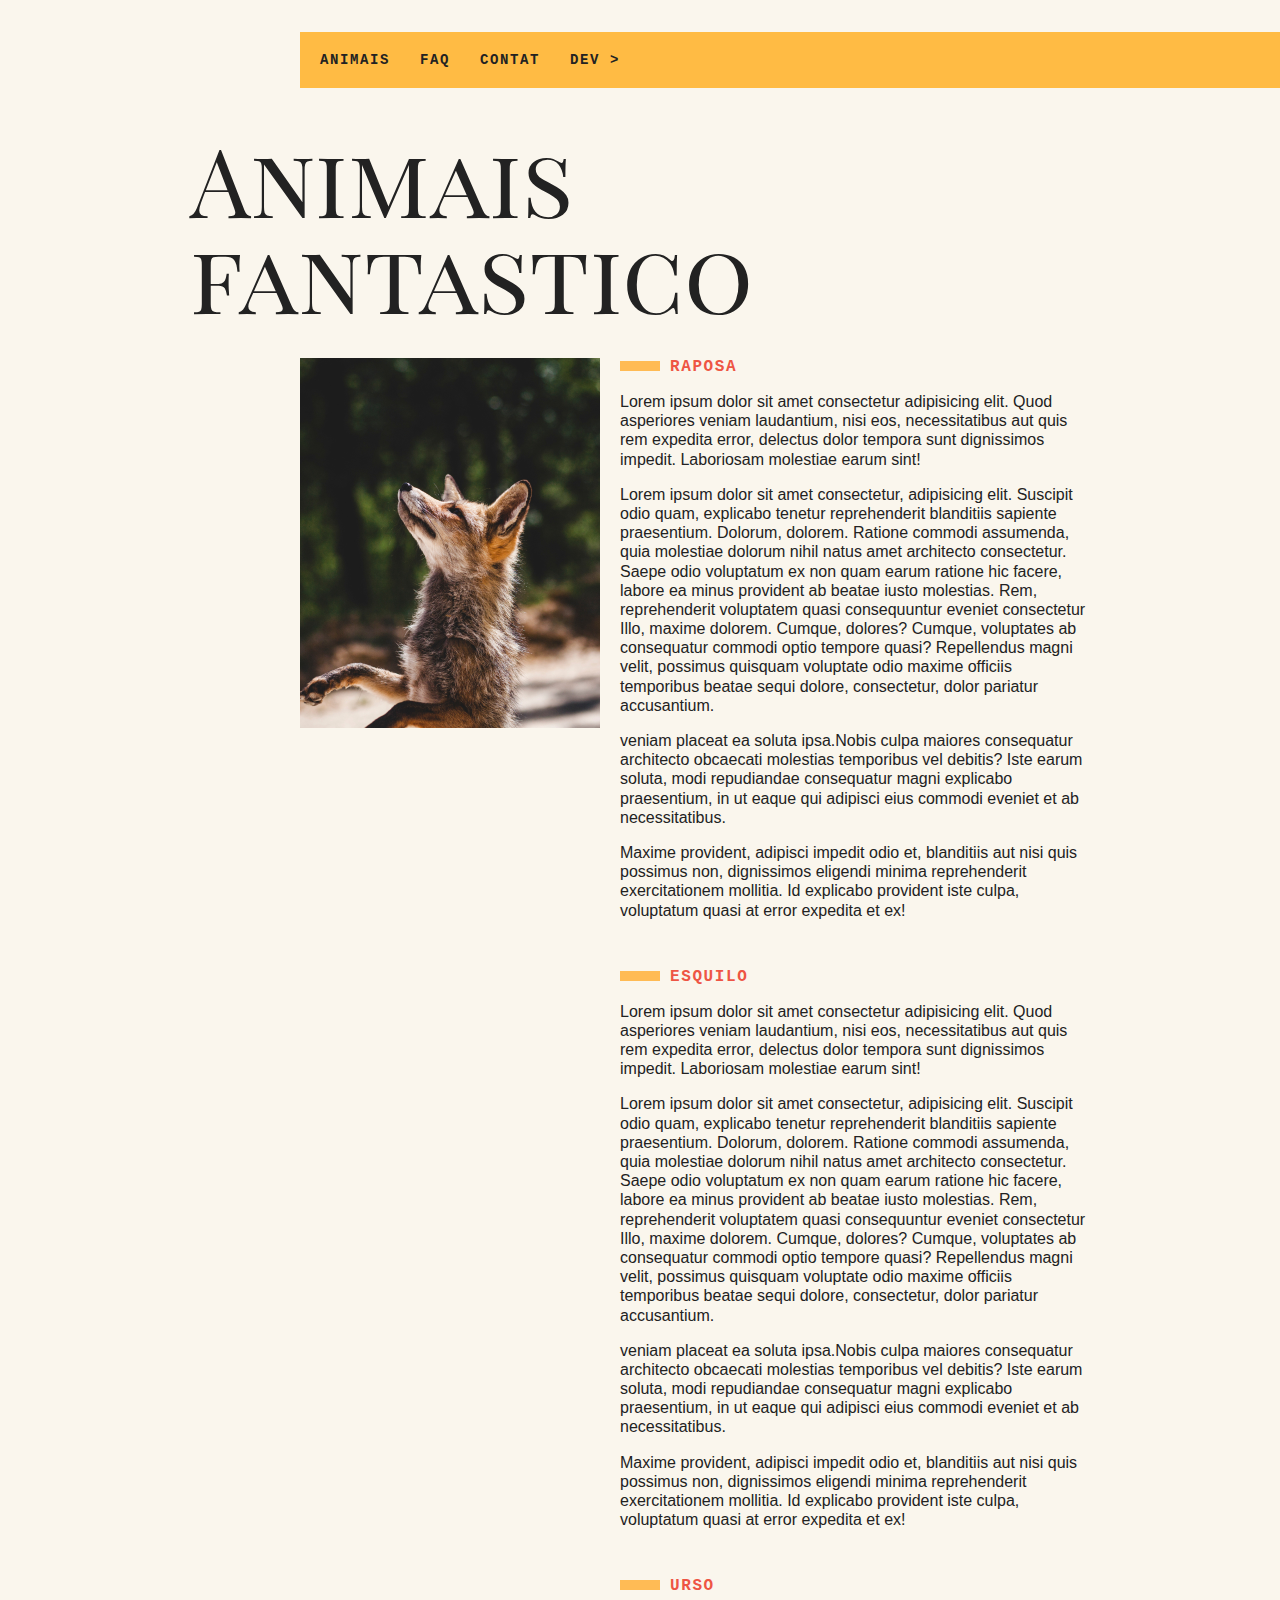
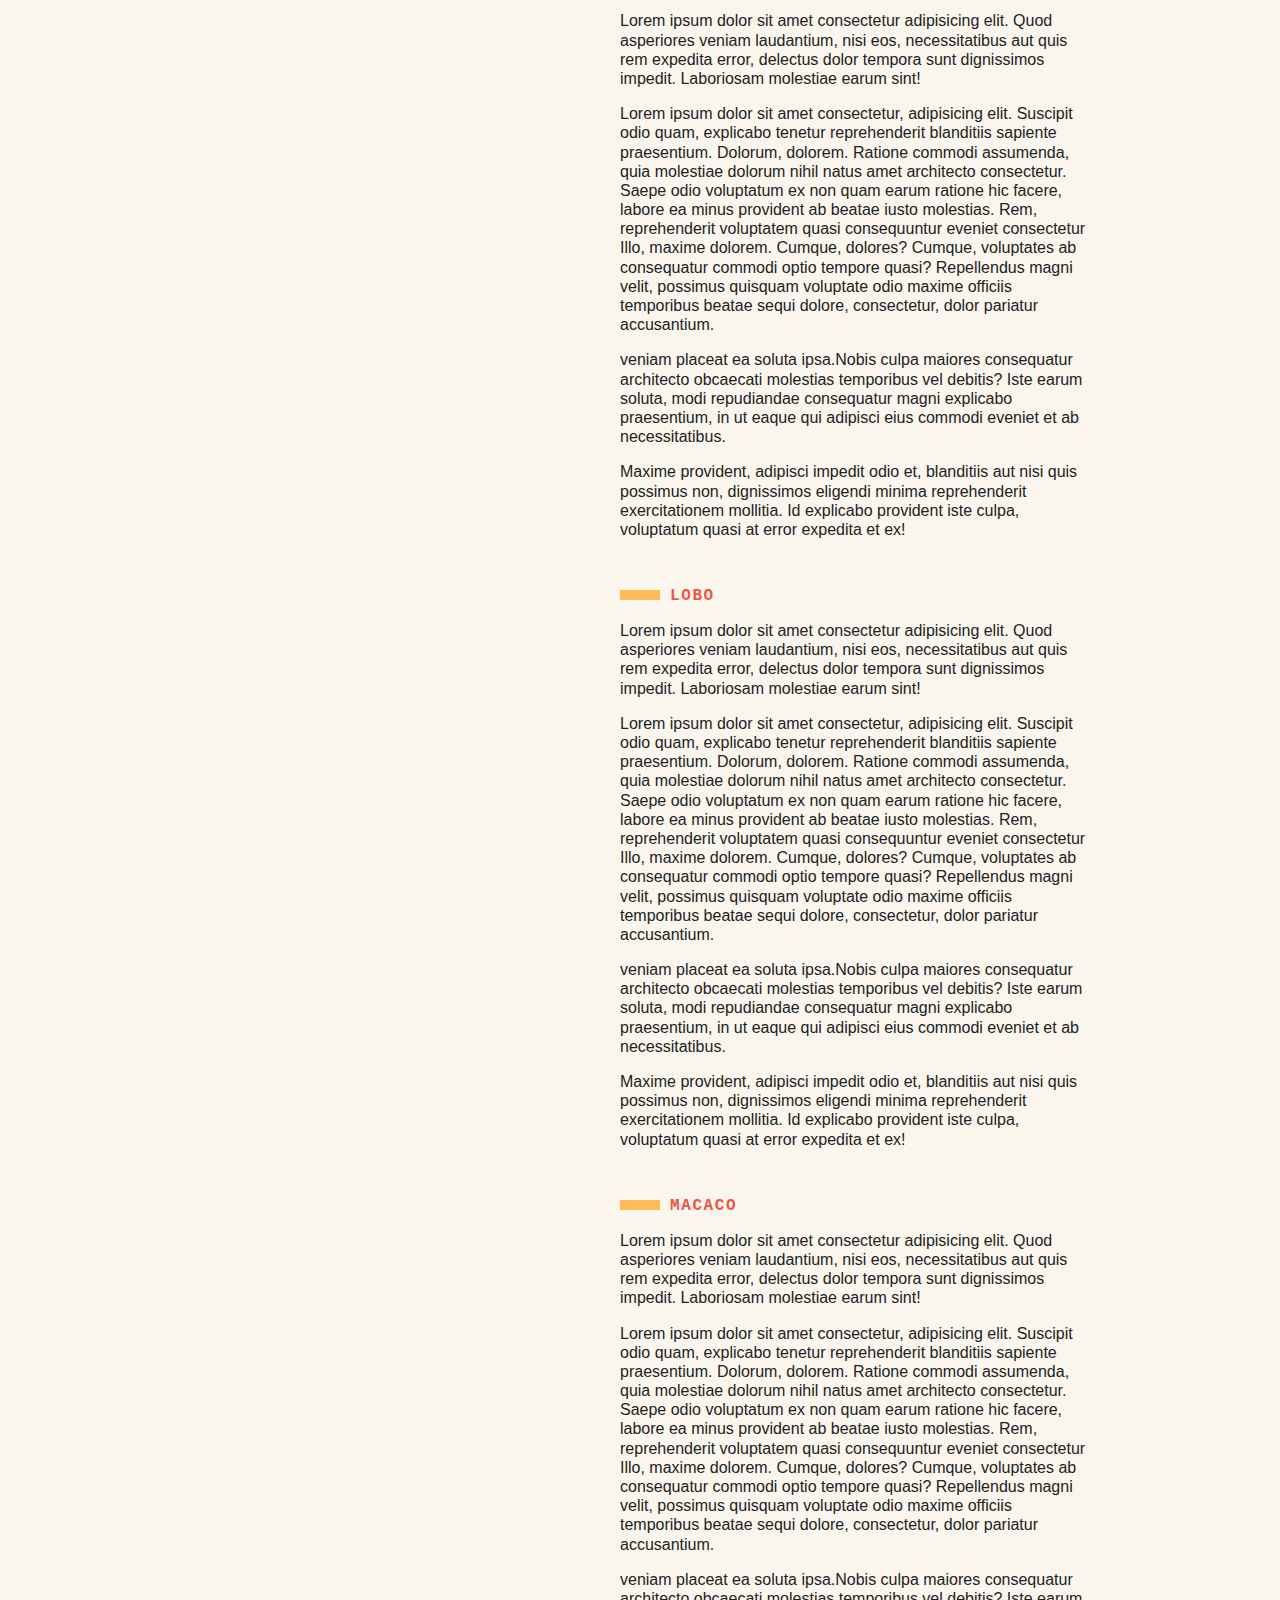
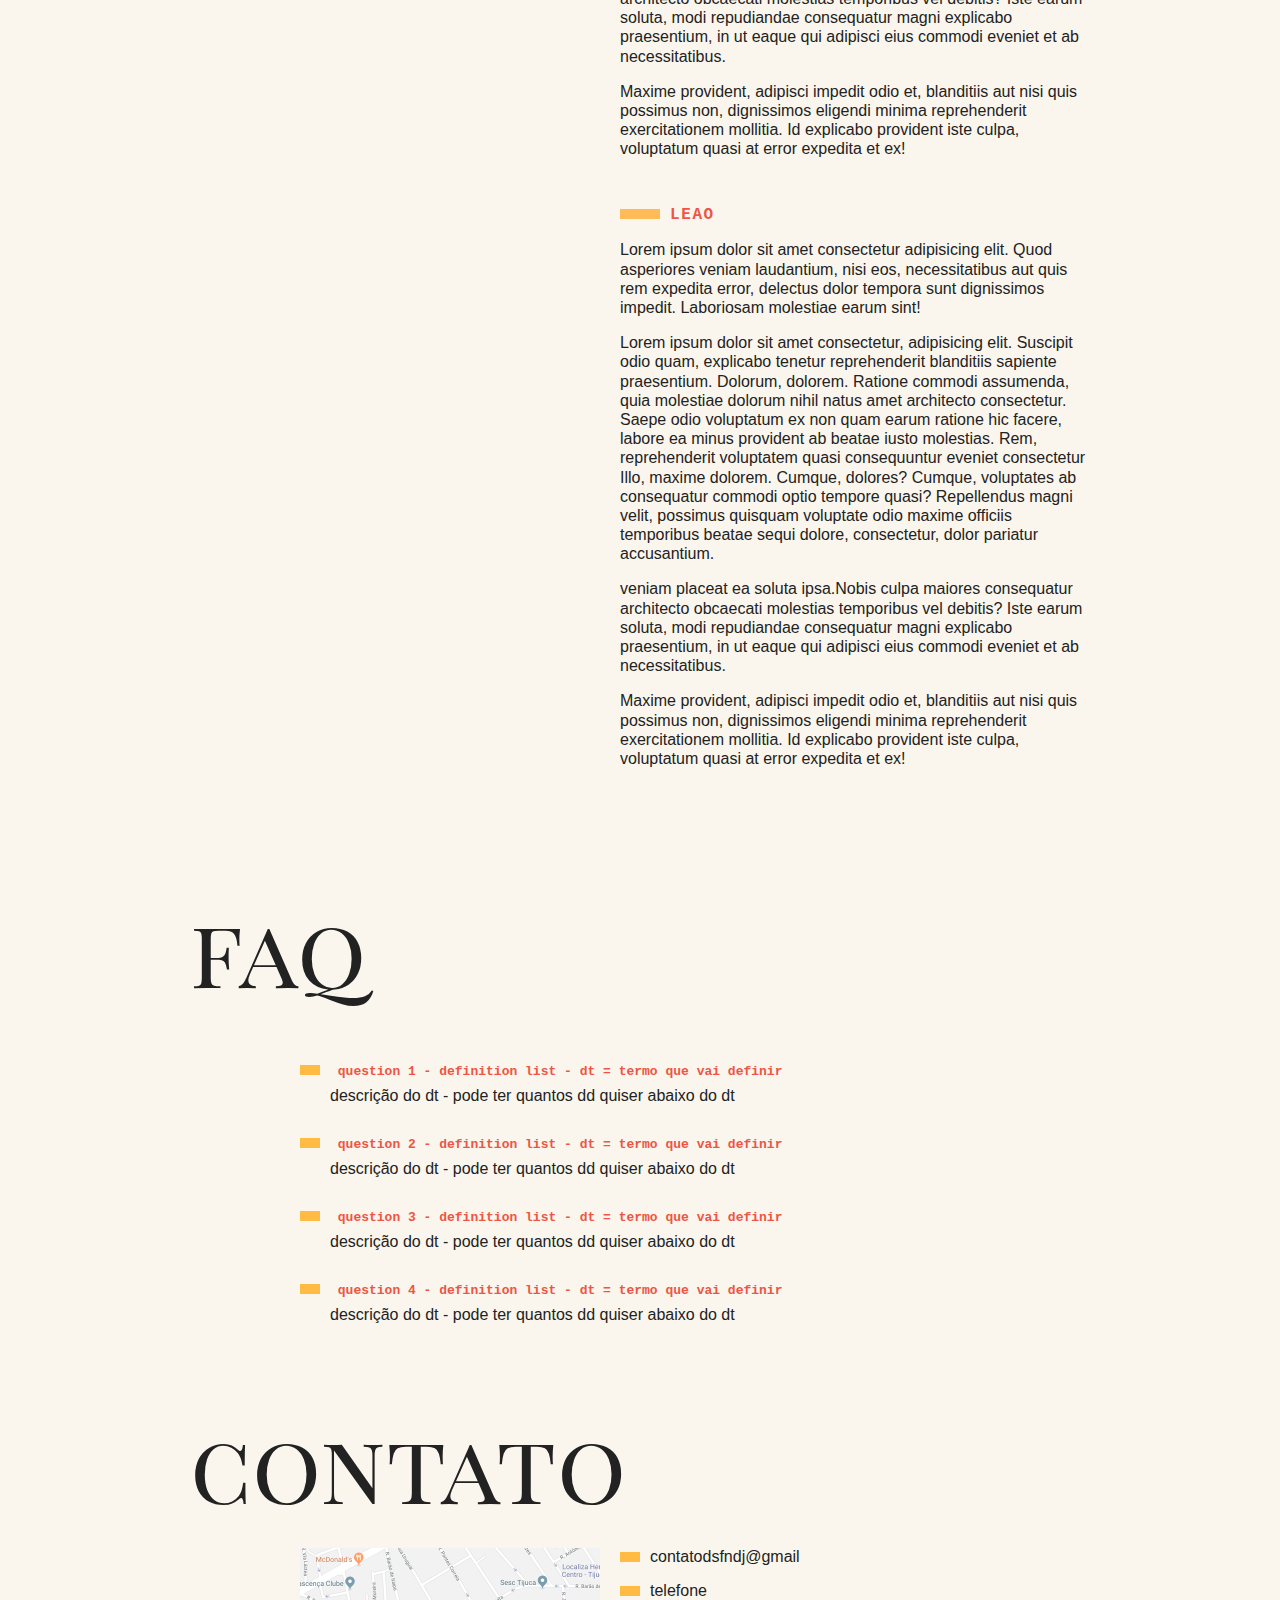
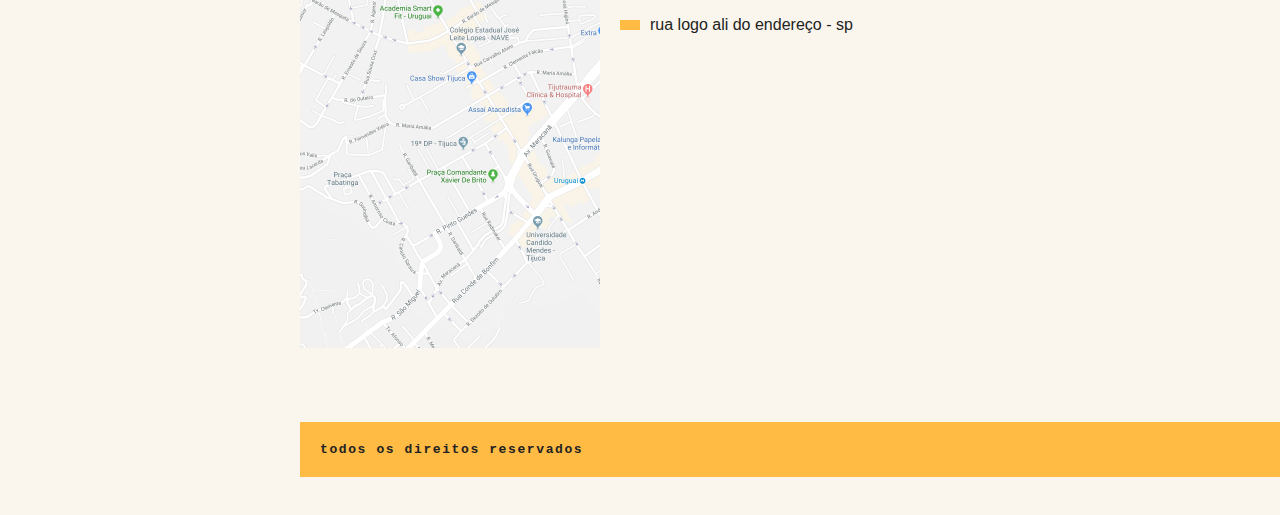
==== index.html @ cd28cc44 "pronto pra receber js" ====
<!DOCTYPE html>
<html lang="en">
<head>
    <meta charset="UTF-8">
    <meta http-equiv="X-UA-Compatible" content="IE=edge">
    <meta name="viewport" content="width=device-width, initial-scale=1.0">
    <title>Animais fantastico</title>
    <link rel="preconnect" href="https://fonts.googleapis.com">
    <link rel="preconnect" href="https://fonts.googleapis.com">
    <link rel="preconnect" href="https://fonts.googleapis.com">
    <link href="https://fonts.googleapis.com/css?family=Playfair+Display+SC" rel="stylesheet">
    <link rel="stylesheet" href="css/style.css">
</head>
<body>
    <nav class="menu js-menu">
        <ul>
            <li><a href="#animais">animais</a></li>
            <li><a href="#faq">faq</a></li>
            <li><a href="#contato">contat</a></li>
            <li><a href="https://felipevidalmendes.com">dev ></a></li>
        </ul>
    </nav>
    <section class="grid-section animais" id="animais">
        <h1 class="titulo">Animais fantastico</h1>
        <ul class="animais-lista">
            <li>
                <img src="img/imagem1.jpg" alt="img">
            </li>
            <li>
                <img src="img/imagem2.jpg" alt="img">
            </li>
            <li>
                <img src="img/imagem3.jpg" alt="img">
            </li>
            <li>
                <img src="img/imagem4.jpg" alt="img">
            </li>
            <li>
                <img src="img/imagem5.jpg" alt="img">
            </li>
            <li>
                <img src="img/imagem6.jpg" alt="img">
            </li>
        </ul>
        <div class="animais-descricao">
            <section>
                <h2>raposa</h2>
                <p>Lorem ipsum dolor sit amet consectetur adipisicing elit. Quod asperiores veniam laudantium, nisi eos, necessitatibus aut quis rem expedita error, delectus dolor tempora sunt dignissimos impedit. Laboriosam molestiae earum sint!</p>
                <p>Lorem ipsum dolor sit amet consectetur, adipisicing elit. Suscipit odio quam, explicabo tenetur reprehenderit blanditiis sapiente praesentium. Dolorum, dolorem. Ratione commodi assumenda, quia molestiae dolorum nihil natus amet architecto consectetur.
                Saepe odio voluptatum ex non quam earum ratione hic facere, labore ea minus provident ab beatae iusto molestias. Rem, reprehenderit voluptatem quasi consequuntur eveniet consectetur 
                Illo, maxime dolorem. Cumque, dolores? Cumque, voluptates ab consequatur commodi optio tempore quasi? Repellendus magni velit, possimus quisquam voluptate odio maxime officiis temporibus beatae sequi dolore, consectetur, dolor pariatur accusantium.</p>
                <p>veniam placeat ea soluta ipsa.Nobis culpa maiores consequatur architecto obcaecati molestias temporibus vel debitis? Iste earum soluta, modi repudiandae consequatur magni explicabo praesentium, in ut eaque qui adipisci eius commodi eveniet et ab necessitatibus.</p>
                <p>Maxime provident, adipisci impedit odio et, blanditiis aut nisi quis possimus non, dignissimos eligendi minima reprehenderit exercitationem mollitia. Id explicabo provident iste culpa, voluptatum quasi at error expedita et ex!</p>
            </section>
            <section>
                <h2>esquilo</h2>
                <p>Lorem ipsum dolor sit amet consectetur adipisicing elit. Quod asperiores veniam laudantium, nisi eos, necessitatibus aut quis rem expedita error, delectus dolor tempora sunt dignissimos impedit. Laboriosam molestiae earum sint!</p>
                <p>Lorem ipsum dolor sit amet consectetur, adipisicing elit. Suscipit odio quam, explicabo tenetur reprehenderit blanditiis sapiente praesentium. Dolorum, dolorem. Ratione commodi assumenda, quia molestiae dolorum nihil natus amet architecto consectetur.
                Saepe odio voluptatum ex non quam earum ratione hic facere, labore ea minus provident ab beatae iusto molestias. Rem, reprehenderit voluptatem quasi consequuntur eveniet consectetur 
                Illo, maxime dolorem. Cumque, dolores? Cumque, voluptates ab consequatur commodi optio tempore quasi? Repellendus magni velit, possimus quisquam voluptate odio maxime officiis temporibus beatae sequi dolore, consectetur, dolor pariatur accusantium.</p>
                <p>veniam placeat ea soluta ipsa.Nobis culpa maiores consequatur architecto obcaecati molestias temporibus vel debitis? Iste earum soluta, modi repudiandae consequatur magni explicabo praesentium, in ut eaque qui adipisci eius commodi eveniet et ab necessitatibus.</p>
                <p>Maxime provident, adipisci impedit odio et, blanditiis aut nisi quis possimus non, dignissimos eligendi minima reprehenderit exercitationem mollitia. Id explicabo provident iste culpa, voluptatum quasi at error expedita et ex!</p>
            </section>
            <section>
                <h2>urso</h2>
                <p>Lorem ipsum dolor sit amet consectetur adipisicing elit. Quod asperiores veniam laudantium, nisi eos, necessitatibus aut quis rem expedita error, delectus dolor tempora sunt dignissimos impedit. Laboriosam molestiae earum sint!</p>
                <p>Lorem ipsum dolor sit amet consectetur, adipisicing elit. Suscipit odio quam, explicabo tenetur reprehenderit blanditiis sapiente praesentium. Dolorum, dolorem. Ratione commodi assumenda, quia molestiae dolorum nihil natus amet architecto consectetur.
                Saepe odio voluptatum ex non quam earum ratione hic facere, labore ea minus provident ab beatae iusto molestias. Rem, reprehenderit voluptatem quasi consequuntur eveniet consectetur 
                Illo, maxime dolorem. Cumque, dolores? Cumque, voluptates ab consequatur commodi optio tempore quasi? Repellendus magni velit, possimus quisquam voluptate odio maxime officiis temporibus beatae sequi dolore, consectetur, dolor pariatur accusantium.</p>
                <p>veniam placeat ea soluta ipsa.Nobis culpa maiores consequatur architecto obcaecati molestias temporibus vel debitis? Iste earum soluta, modi repudiandae consequatur magni explicabo praesentium, in ut eaque qui adipisci eius commodi eveniet et ab necessitatibus.</p>
                <p>Maxime provident, adipisci impedit odio et, blanditiis aut nisi quis possimus non, dignissimos eligendi minima reprehenderit exercitationem mollitia. Id explicabo provident iste culpa, voluptatum quasi at error expedita et ex!</p>
            </section>
            <section>
                <h2>lobo</h2>
                <p>Lorem ipsum dolor sit amet consectetur adipisicing elit. Quod asperiores veniam laudantium, nisi eos, necessitatibus aut quis rem expedita error, delectus dolor tempora sunt dignissimos impedit. Laboriosam molestiae earum sint!</p>
                <p>Lorem ipsum dolor sit amet consectetur, adipisicing elit. Suscipit odio quam, explicabo tenetur reprehenderit blanditiis sapiente praesentium. Dolorum, dolorem. Ratione commodi assumenda, quia molestiae dolorum nihil natus amet architecto consectetur.
                Saepe odio voluptatum ex non quam earum ratione hic facere, labore ea minus provident ab beatae iusto molestias. Rem, reprehenderit voluptatem quasi consequuntur eveniet consectetur 
                Illo, maxime dolorem. Cumque, dolores? Cumque, voluptates ab consequatur commodi optio tempore quasi? Repellendus magni velit, possimus quisquam voluptate odio maxime officiis temporibus beatae sequi dolore, consectetur, dolor pariatur accusantium.</p>
                <p>veniam placeat ea soluta ipsa.Nobis culpa maiores consequatur architecto obcaecati molestias temporibus vel debitis? Iste earum soluta, modi repudiandae consequatur magni explicabo praesentium, in ut eaque qui adipisci eius commodi eveniet et ab necessitatibus.</p>
                <p>Maxime provident, adipisci impedit odio et, blanditiis aut nisi quis possimus non, dignissimos eligendi minima reprehenderit exercitationem mollitia. Id explicabo provident iste culpa, voluptatum quasi at error expedita et ex!</p>
            </section>
            <section>
                <h2>macaco</h2>
                <p>Lorem ipsum dolor sit amet consectetur adipisicing elit. Quod asperiores veniam laudantium, nisi eos, necessitatibus aut quis rem expedita error, delectus dolor tempora sunt dignissimos impedit. Laboriosam molestiae earum sint!</p>
                <p>Lorem ipsum dolor sit amet consectetur, adipisicing elit. Suscipit odio quam, explicabo tenetur reprehenderit blanditiis sapiente praesentium. Dolorum, dolorem. Ratione commodi assumenda, quia molestiae dolorum nihil natus amet architecto consectetur.
                Saepe odio voluptatum ex non quam earum ratione hic facere, labore ea minus provident ab beatae iusto molestias. Rem, reprehenderit voluptatem quasi consequuntur eveniet consectetur 
                Illo, maxime dolorem. Cumque, dolores? Cumque, voluptates ab consequatur commodi optio tempore quasi? Repellendus magni velit, possimus quisquam voluptate odio maxime officiis temporibus beatae sequi dolore, consectetur, dolor pariatur accusantium.</p>
                <p>veniam placeat ea soluta ipsa.Nobis culpa maiores consequatur architecto obcaecati molestias temporibus vel debitis? Iste earum soluta, modi repudiandae consequatur magni explicabo praesentium, in ut eaque qui adipisci eius commodi eveniet et ab necessitatibus.</p>
                <p>Maxime provident, adipisci impedit odio et, blanditiis aut nisi quis possimus non, dignissimos eligendi minima reprehenderit exercitationem mollitia. Id explicabo provident iste culpa, voluptatum quasi at error expedita et ex!</p>
            </section>
            <section>
                <h2>leao</h2>
                <p>Lorem ipsum dolor sit amet consectetur adipisicing elit. Quod asperiores veniam laudantium, nisi eos, necessitatibus aut quis rem expedita error, delectus dolor tempora sunt dignissimos impedit. Laboriosam molestiae earum sint!</p>
                <p>Lorem ipsum dolor sit amet consectetur, adipisicing elit. Suscipit odio quam, explicabo tenetur reprehenderit blanditiis sapiente praesentium. Dolorum, dolorem. Ratione commodi assumenda, quia molestiae dolorum nihil natus amet architecto consectetur.
                Saepe odio voluptatum ex non quam earum ratione hic facere, labore ea minus provident ab beatae iusto molestias. Rem, reprehenderit voluptatem quasi consequuntur eveniet consectetur 
                Illo, maxime dolorem. Cumque, dolores? Cumque, voluptates ab consequatur commodi optio tempore quasi? Repellendus magni velit, possimus quisquam voluptate odio maxime officiis temporibus beatae sequi dolore, consectetur, dolor pariatur accusantium.</p>
                <p>veniam placeat ea soluta ipsa.Nobis culpa maiores consequatur architecto obcaecati molestias temporibus vel debitis? Iste earum soluta, modi repudiandae consequatur magni explicabo praesentium, in ut eaque qui adipisci eius commodi eveniet et ab necessitatibus.</p>
                <p>Maxime provident, adipisci impedit odio et, blanditiis aut nisi quis possimus non, dignissimos eligendi minima reprehenderit exercitationem mollitia. Id explicabo provident iste culpa, voluptatum quasi at error expedita et ex!</p>
            </section>
        </div>
    </section>
    <section class="grid-section animais faq" id="faq">  
        <h1 class="titulo">faq</h1>
        <dl class="faq-lista">
            <dt> question 1 - definition list - dt = termo que vai definir </dt>
            <dd>descrição do dt - pode ter quantos dd quiser abaixo do dt</dd>

            <dt> question 2 - definition list - dt = termo que vai definir </dt>
            <dd>descrição do dt - pode ter quantos dd quiser abaixo do dt</dd>

            <dt> question 3 - definition list - dt = termo que vai definir </dt>
            <dd>descrição do dt - pode ter quantos dd quiser abaixo do dt</dd>

            <dt> question 4 - definition list - dt = termo que vai definir </dt>
            <dd>descrição do dt - pode ter quantos dd quiser abaixo do dt</dd>
        </dl> 

    </section>

    <section class="grid-section contato" id="contato">
        <h1 class="titulo">contato</h1>
        <div class="mapa">
            <img src="img/mapa.png" alt="mapa">
        </div>
        <ul class="dados">
            <li>contatodsfndj@gmail</li>
            <li>telefone</li>
            <li>rua logo ali do endereço - sp</li>
        </ul>
    </section>
    <footer class="copy">
        <p> todos os direitos reservados</p>
    </footer>




    <script src="js/script.js"></script>
</body>
</html>
---- css/style.css ----
/* reset */
*{
    margin: 0; 
    padding: 0; 
    box-sizing: border-box;}
img{
    display: block; 
    max-width: 100%;}
ul{
    list-style: none;
}
body{
    background-color: #faf6ed; 
    color: #222; 
    -webkit-font-smoothing: antialiased; 
    display: grid;
    grid-template-columns: 1fr 120px minmax(300px, 800px) 1fr;
}

.menu{
    grid-column: 3 / 5;
    margin-top: 2rem;
    margin-bottom: 2rem;
    background: #fb4;
}
.menu ul {
    display: flex;
    flex-wrap: wrap;
    padding: 10px;
}
.menu ul li a{
    display: block;
    padding: 10px;
    margin-right: 10px;
    color:#222 ;
    text-decoration: none;
    font-family: monospace;
    font-weight: bold;
    text-transform: uppercase;
    font-size: 0.875rem;
    letter-spacing: 0.1rem;
}
.grid-section{
    grid-column: 2/4;
    width: 100%;
    padding: 10px;
    display: grid;
    grid-template-columns: 90px 300px 1fr;
    grid-gap: 20px;
    margin-bottom: 4rem;
}
.titulo{
    font-family: 'Playfair Display SC';
    font-size: 6rem;
    line-height: 1;
    font-weight: normal;
    margin-bottom: 1rem;
    grid-column: 1/4;

}
.animais h2{
    font-family: monospace;
    font-size: 1rem;
    text-transform: uppercase;
    letter-spacing: 0.1rem;
    margin-bottom: 1rem;
    color: #e54;
}
.animais h2::before{
    content: '';
    display: inline-block;
    width: 40px;
    height: 10px;
    margin-right: 10px;
    background: #fb5;

}
.animais p{
    font-family: Arial, Helvetica, sans-serif;
    line-height: 1.2;
    margin-bottom: 1rem;
}
.animais-lista{
    height: 370px;
    overflow-y:scroll;
    grid-column: 2;
}
.animais-lista::-webkit-scrollbar{
    width: 18px;
}
.animais-lista::-webkit-scrollbar-thumb{
    background: #fb4;
    border-left: 4px solid #faf6ed;
    border-right: 4px solid #faf6ed;
}
.animais-lista::-webkit-scrollbar-track{
    background: #faf6ed;
}
.animais-descricao{
    grid-column: 3;
}
.animais-descricao section{
    margin-bottom: 3rem;
}
.faq-lista{
    grid-column: 2/4;
}
.faq-lista dt{
    font-family: monospace;
    font-weight: bold;
    margin-top: 2rem;
    margin-bottom: .5rem;
    color: #e54;
}
.faq-lista dt::before{
    content: '';
    display: inline-block;
    width: 20px;
    height: 10px;
    margin-right: 10px;
    background-color: #fb4;
}
.faq-lista dd{
    font-family: Arial, Helvetica, sans-serif;
    margin-bottom: 0.5rem;
    margin-left: 30px;
}
.mapa{
    grid-column: 2;
}
.dados{
    grid-column: 3;
}
.dados li{
    margin-bottom: 1rem;
    font-family: Arial, Helvetica, sans-serif;

}
.dados li::before{
    content: '';
    display: inline-block;
    width: 20px;
    height: 10px;
    margin-right: 10px;
    background-color: #fb4;


}
.copy{
    grid-column: 3/5;
    margin-bottom: 2rem;
    background: #fb4;
}
.copy p{
    padding: 20px;
    font-family: monospace;
    letter-spacing: 00.1rem;
    font-weight: bold;
}
@media(max-width:700px){
    body{
        grid-template-columns: 1fr;
    }
    .menu, .grid-section, .copy{
        grid-column: 1;
    }
    .grid-section{
        grid-template-columns: 100px 1fr;
        grid-gap: 10px;
    }
    .animais-lista{
        grid-column: 1;
    }
    .faq-lista, .dados, .mapa{
        grid-column: 1/3;
    }
    .grid-section h1{
        font-size: 3rem;
    }
    .menu{
        margin-top: 0px;
    }
    .copy{
        margin-bottom: 0px;
    }
}
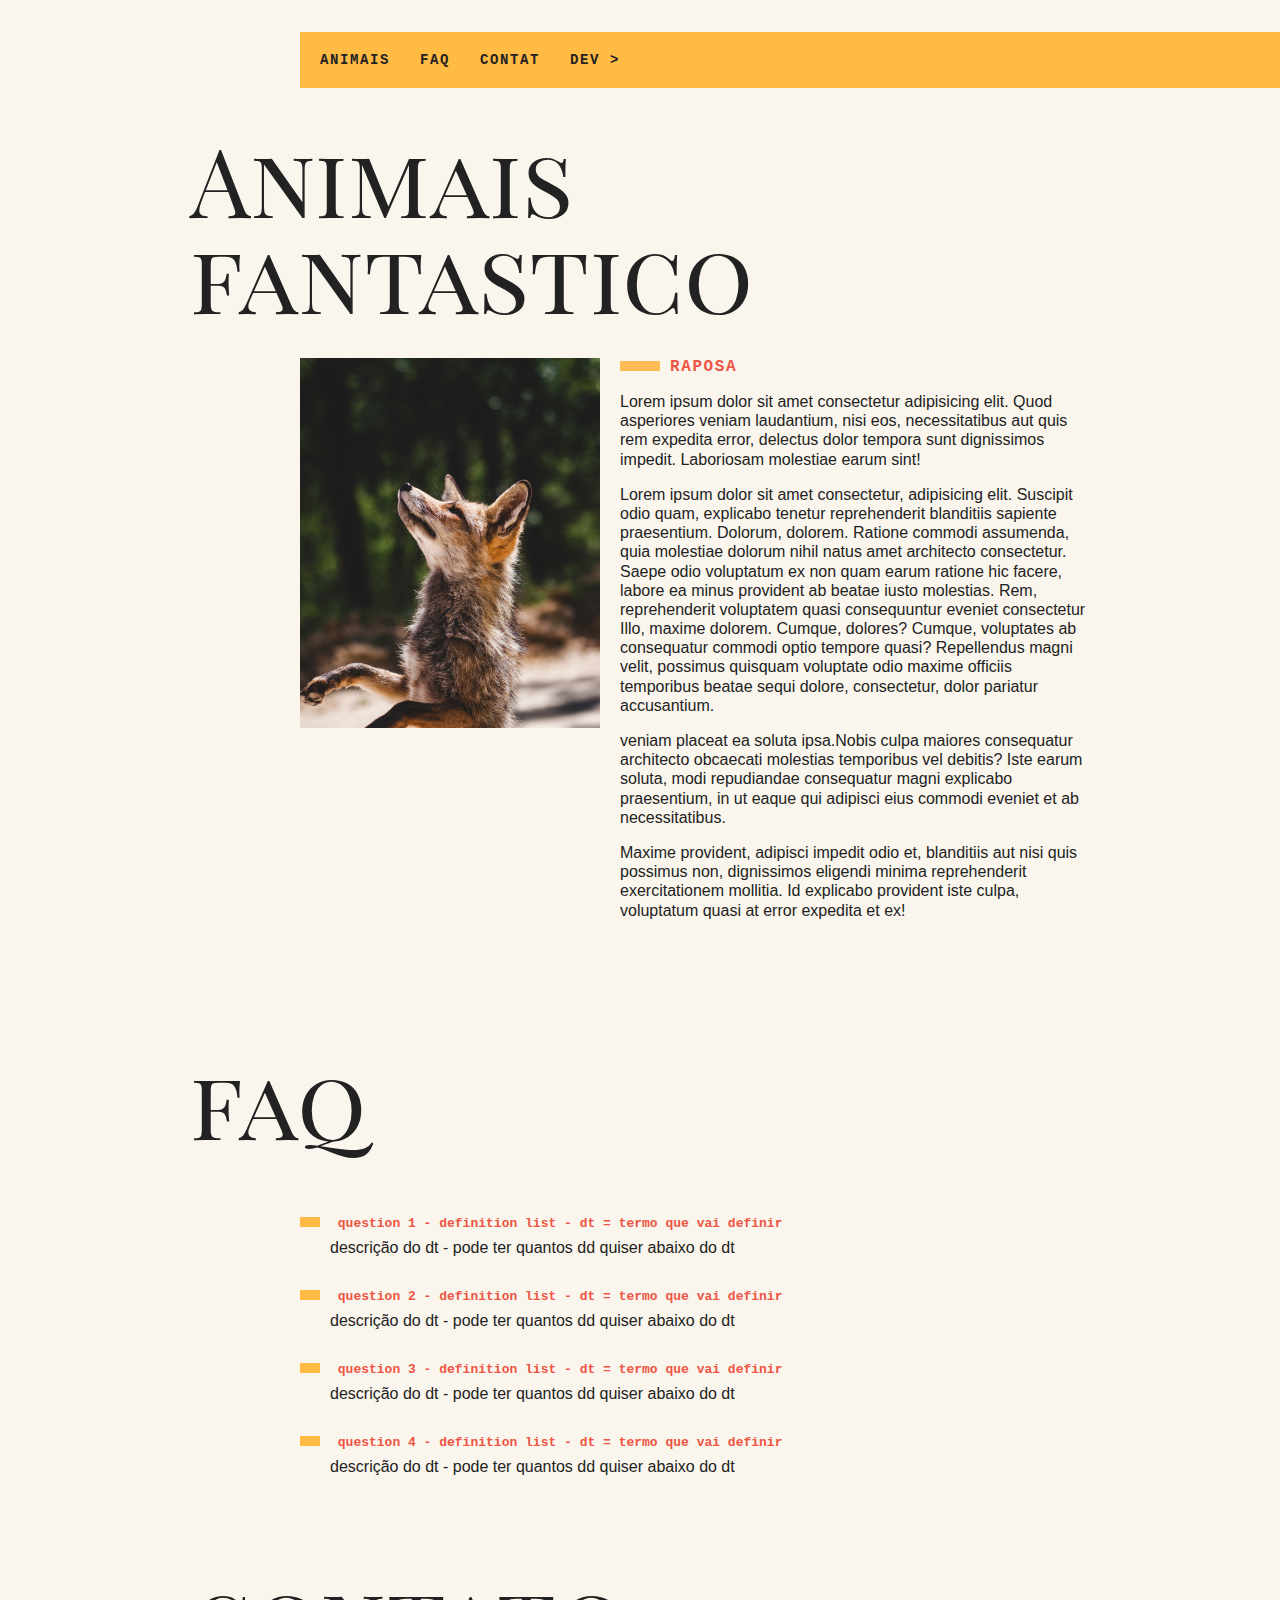
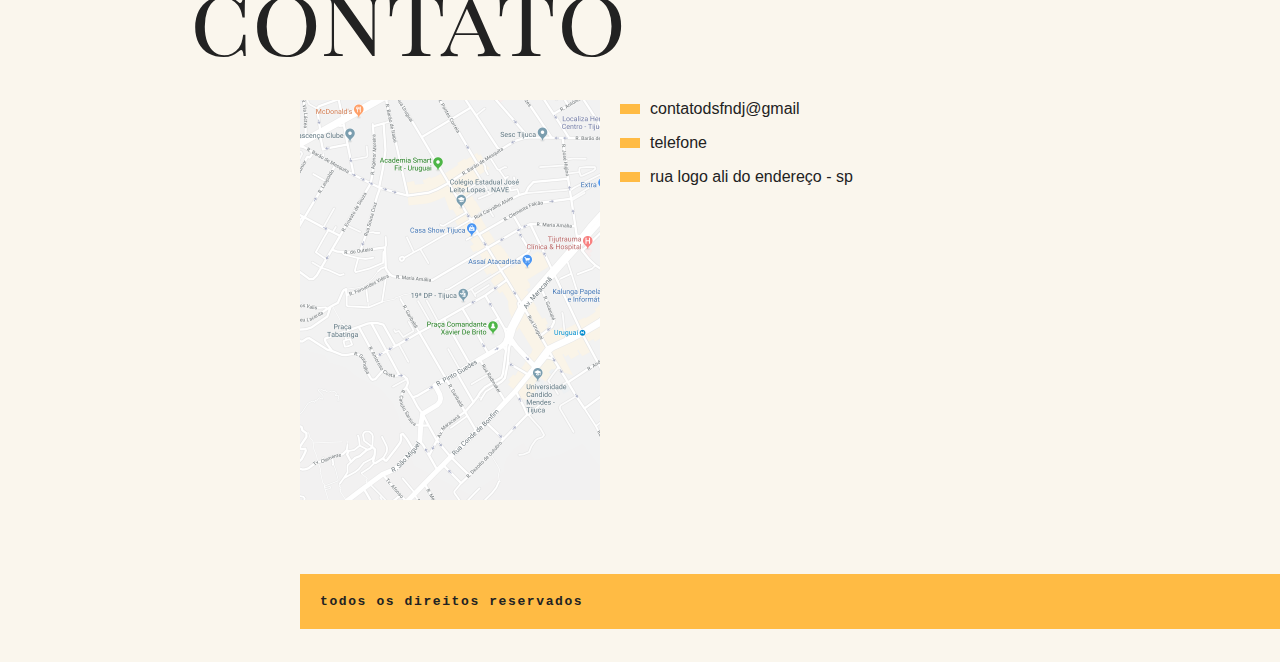
==== commit d33be89b: "otimizado" ====
--- a/index.html
+++ b/index.html
@@ -10,6 +10,11 @@
     <link rel="preconnect" href="https://fonts.googleapis.com">
     <link href="https://fonts.googleapis.com/css?family=Playfair+Display+SC" rel="stylesheet">
     <link rel="stylesheet" href="css/style.css">
+
+    <script>
+        // script de verificação de js ativo 
+        document.documentElement.className += ' js';
+    </script>
 </head>
 <body>
     <nav class="menu js-menu">
@@ -22,7 +27,7 @@
     </nav>
     <section class="grid-section animais" id="animais">
         <h1 class="titulo">Animais fantastico</h1>
-        <ul class="animais-lista">
+        <ul class="animais-lista js-tabmenu">
             <li>
                 <img src="img/imagem1.jpg" alt="img">
             </li>
@@ -42,7 +47,7 @@
                 <img src="img/imagem6.jpg" alt="img">
             </li>
         </ul>
-        <div class="animais-descricao">
+        <div class="animais-descricao js-tabconteudo">
             <section>
                 <h2>raposa</h2>
                 <p>Lorem ipsum dolor sit amet consectetur adipisicing elit. Quod asperiores veniam laudantium, nisi eos, necessitatibus aut quis rem expedita error, delectus dolor tempora sunt dignissimos impedit. Laboriosam molestiae earum sint!</p>
--- a/css/style.css
+++ b/css/style.css
@@ -85,6 +85,7 @@
     overflow-y:scroll;
     grid-column: 2;
 }
+.animais-lista li{cursor: pointer;}
 .animais-lista::-webkit-scrollbar{
     width: 18px;
 }
@@ -157,6 +158,18 @@
     letter-spacing: 00.1rem;
     font-weight: bold;
 }
+
+/* tab configurações */
+.js .js-tabconteudo section{display: none;}
+.js .js-tabconteudo section.ativo{display: block!important; animation: mostrar .5s forwards;}
+
+/* animação para transição do conteudo */
+@keyframes mostrar {
+    from{opacity: 0; transform: translate3d(-30, 0, 0);}
+    to{opacity: 1; transform: translate3d(0, 0, 0);}
+}
+
+
 @media(max-width:700px){
     body{
         grid-template-columns: 1fr;
@@ -183,4 +196,6 @@
     .copy{
         margin-bottom: 0px;
     }
-}+}
+
+
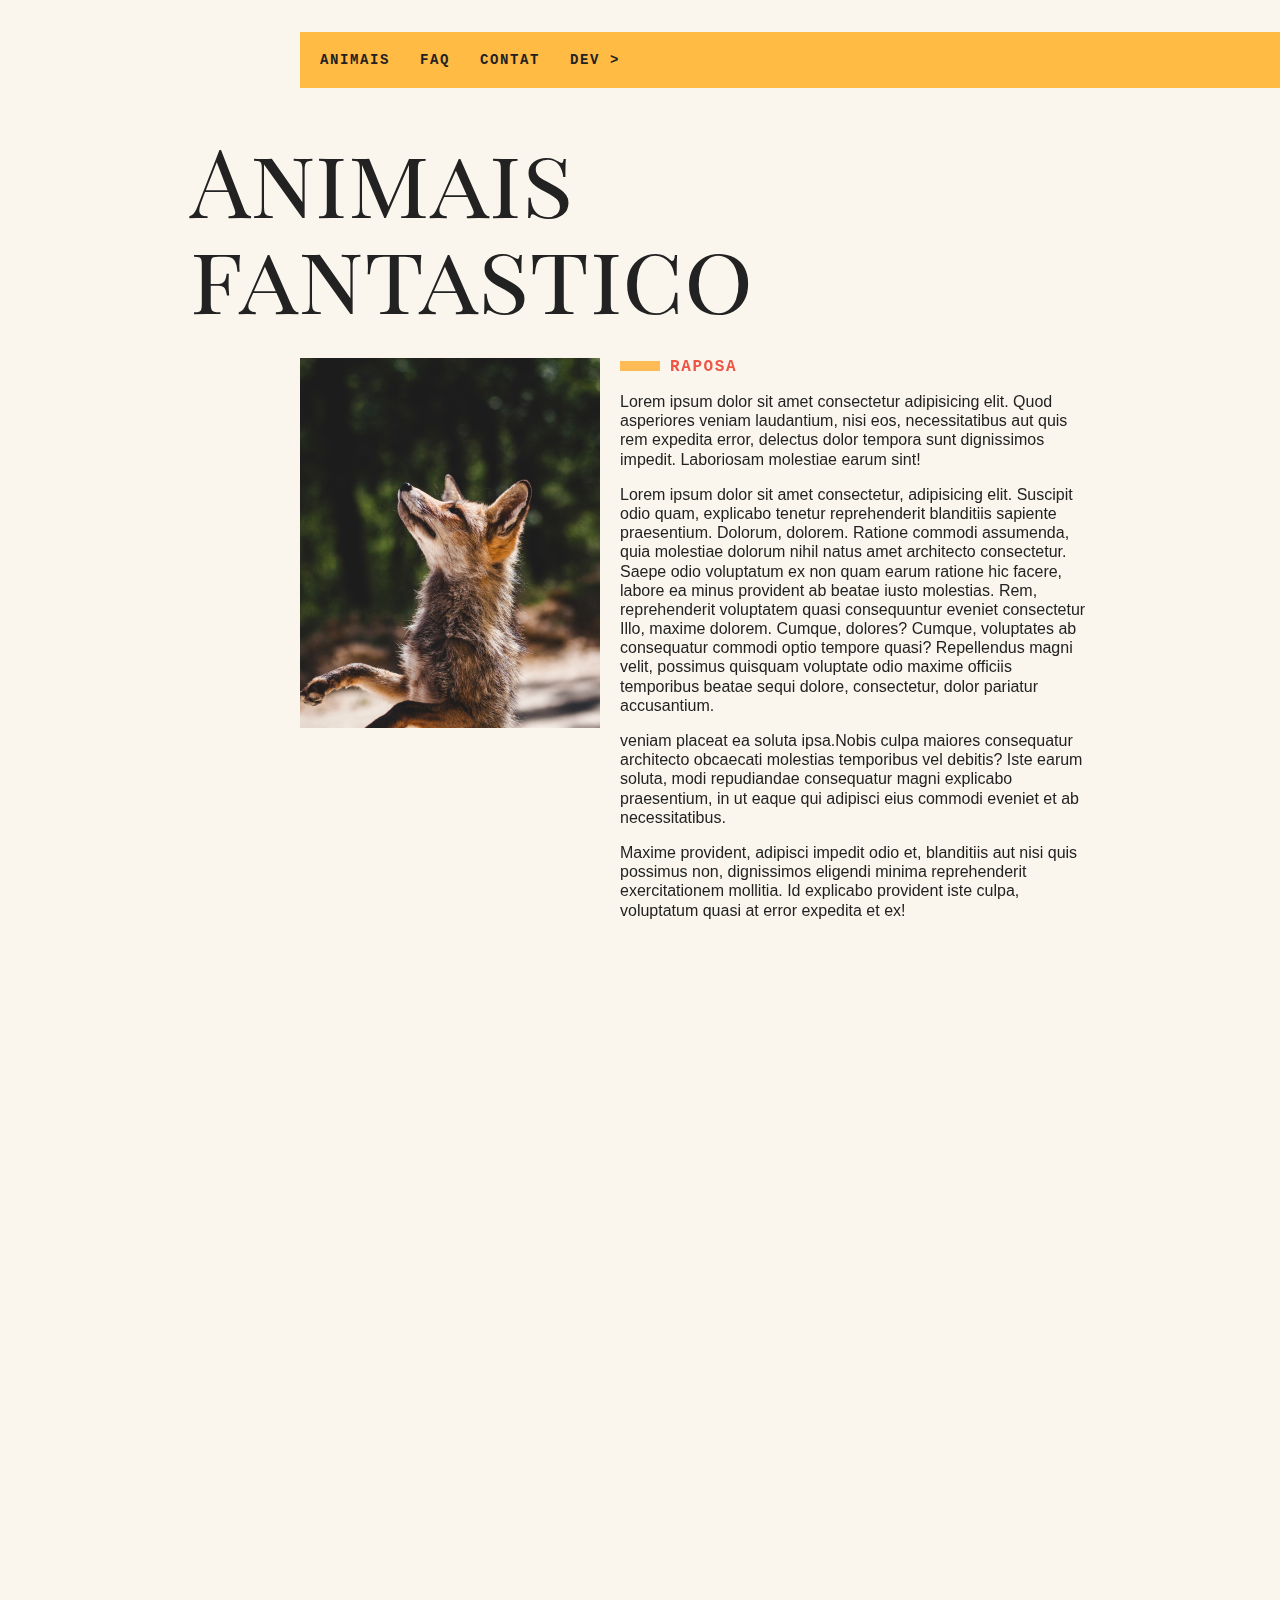
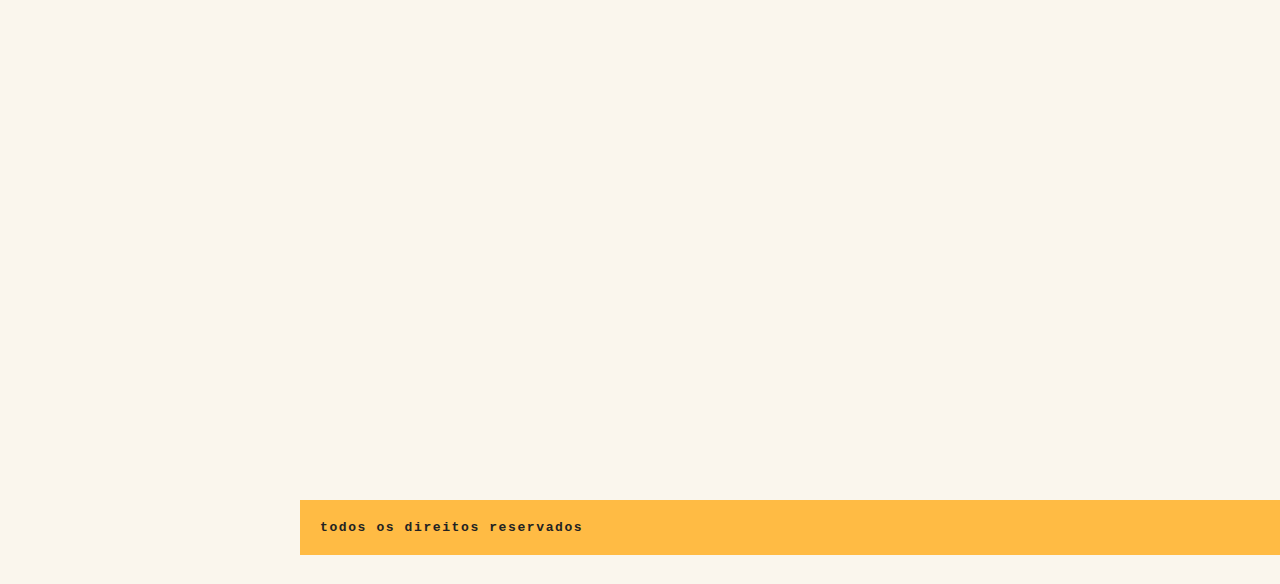
==== commit db35217f: "animação ao scroll" ====
--- a/index.html
+++ b/index.html
@@ -47,7 +47,7 @@
                 <img src="img/imagem6.jpg" alt="img">
             </li>
         </ul>
-        <div class="animais-descricao js-tabconteudo">
+        <div class="animais-descricao js-tabconteudo js-scroll">
             <section>
                 <h2>raposa</h2>
                 <p>Lorem ipsum dolor sit amet consectetur adipisicing elit. Quod asperiores veniam laudantium, nisi eos, necessitatibus aut quis rem expedita error, delectus dolor tempora sunt dignissimos impedit. Laboriosam molestiae earum sint!</p>
@@ -104,9 +104,9 @@
             </section>
         </div>
     </section>
-    <section class="grid-section animais faq" id="faq">  
+    <section class="grid-section animais faq js-scroll" id="faq">  
         <h1 class="titulo">faq</h1>
-        <dl class="faq-lista">
+        <dl class="faq-lista js-acordeao">
             <dt> question 1 - definition list - dt = termo que vai definir </dt>
             <dd>descrição do dt - pode ter quantos dd quiser abaixo do dt</dd>
 
@@ -122,7 +122,7 @@
 
     </section>
 
-    <section class="grid-section contato" id="contato">
+    <section class="grid-section contato js-scroll" id="contato">
         <h1 class="titulo">contato</h1>
         <div class="mapa">
             <img src="img/mapa.png" alt="mapa">
--- a/css/style.css
+++ b/css/style.css
@@ -162,6 +162,13 @@
 /* tab configurações */
 .js .js-tabconteudo section{display: none;}
 .js .js-tabconteudo section.ativo{display: block!important; animation: mostrar .5s forwards;}
+.js .js-acordeao dd{display: none;}
+.js .js-acordeao dt::after{content:'⬎' ; margin-left: 10px;}
+.js .js-acordeao dt.ativo::after{content:'⬏' ; }
+.js .js-acordeao dd.ativo {display: block; animation: deslizar_conteudo_para_baixo .5s forwards;}
+.js .js-scroll{opacity: 0; transform: translate3d(-30px, 0, 0);transition: .3s;}
+.js .js-scroll.ativo{opacity: 1;  transform: translate3d(0px, 0, 0)}
+
 
 /* animação para transição do conteudo */
 @keyframes mostrar {
@@ -169,6 +176,11 @@
     to{opacity: 1; transform: translate3d(0, 0, 0);}
 }
 
+/* slide dowm do faq */
+@keyframes deslizar_conteudo_para_baixo {
+    from {opacity: 0; max-height: 0;}
+    to{opacity: 1; max-height: 500px;}
+}
 
 @media(max-width:700px){
     body{
